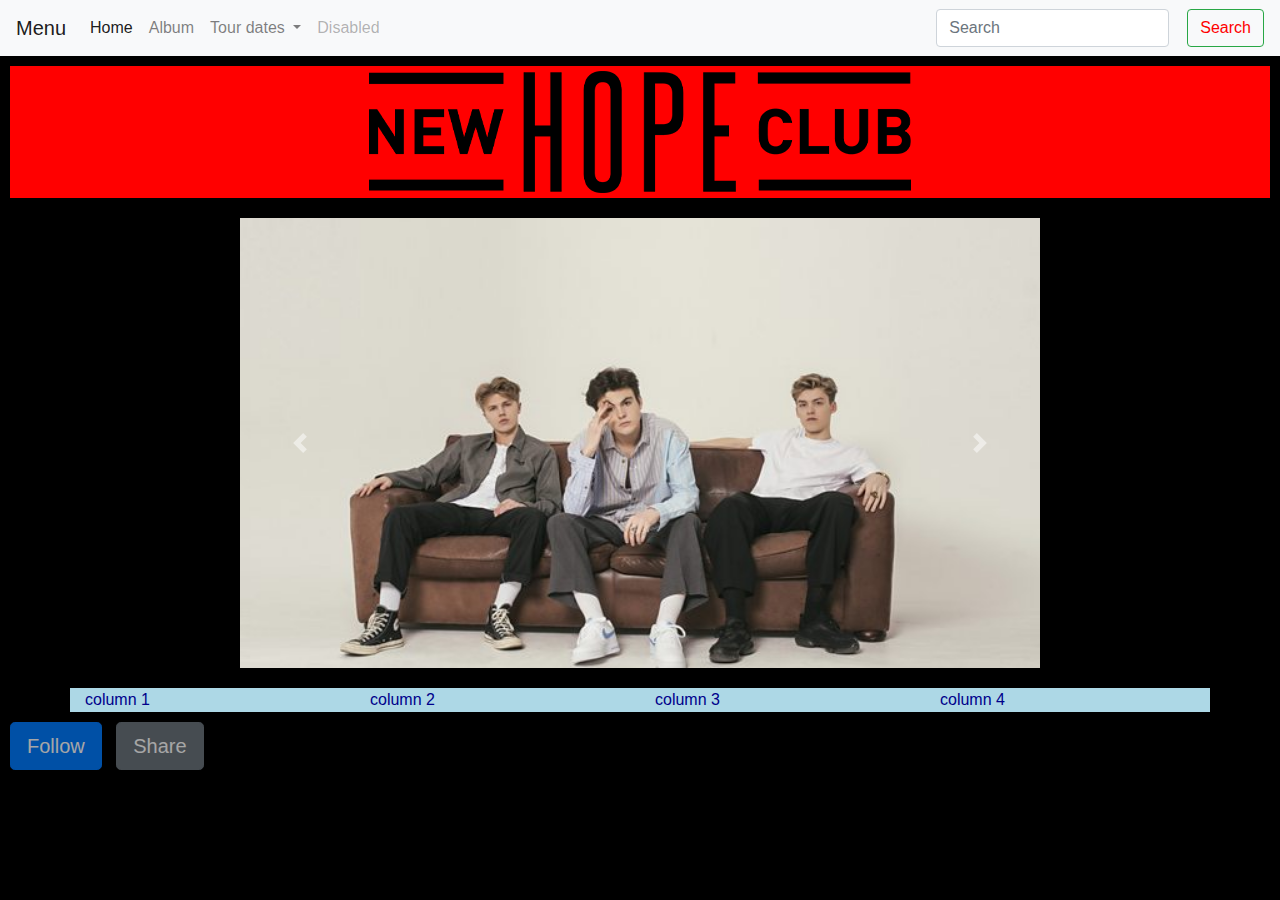
==== index.html @ d1408cec "bootstrap" ====
<!doctype html>
<html lang="en">
  <head>
    <!-- Required meta tags -->
    <meta charset="utf-8">
    <meta name="viewport" content="width=device-width, initial-scale=1, shrink-to-fit=no">

    <!-- Bootstrap CSS -->
    <link rel="stylesheet" href="css/bootstrap.min.css">
    <link href="css/styles.css" rel="stylesheet" type="text/css">
    <!-- css stylesheet -->
  <title>NEW HOPE CLUB</title>
  </head>
	
<!-- body starts here -->	
  <body>
	  
<!-- Header starts here! -->
<header>
	<nav class="navbar navbar-expand-lg navbar-light bg-light">
  <a class="navbar-brand" href="#">Menu</a>
  <button class="navbar-toggler" type="button" data-toggle="collapse" data-target="#navbarSupportedContent" aria-controls="navbarSupportedContent" aria-expanded="false" aria-label="Toggle navigation">
    <span class="navbar-toggler-icon"></span>
  </button>

  <div class="collapse navbar-collapse" id="navbarSupportedContent">
    <ul class="navbar-nav mr-auto">
      <li class="nav-item active">
        <a class="nav-link" href="#">Home <span class="sr-only">(current)</span></a>
      </li>
      <li class="nav-item">
        <a class="nav-link" href="#">Album</a>
      </li>
      <li class="nav-item dropdown">
        <a class="nav-link dropdown-toggle" href="#" id="navbarDropdown" role="button" data-toggle="dropdown" aria-haspopup="true" aria-expanded="false">
          Tour dates
        </a>
        <div class="dropdown-menu" aria-labelledby="navbarDropdown">
          <a class="dropdown-item" href="#">Europe</a>
          <a class="dropdown-item" href="#">UK</a>
          <div class="dropdown-divider"></div>
          <a class="dropdown-item" href="#">US</a>
        </div>
      </li>
      <li class="nav-item">
        <a class="nav-link disabled" href="#" tabindex="-1" aria-disabled="true">Disabled</a>
      </li>
    </ul>
    <form class="form-inline my-2 my-lg-0">
      <input class="form-control mr-sm-2" type="search" placeholder="Search" aria-label="Search">
      <button class="btn btn-outline-success my-2 my-sm-0" type="submit">Search</button>
    </form>
  </div>
</nav>
	
	<h1><img src="images/nhclogo.png" alt="New Hope Club"></h1>

	<!-- carousel -->
	<div id="carouselExampleControls" class="carousel slide" data-ride="carousel">
  <div class="carousel-inner">
    <div class="carousel-item active">
      <img src="images/nhc1.jpg" class="d-block w-100" alt="...">
    </div>
    <div class="carousel-item">
      <img src="images/nhc2.jpg" class="d-block w-100" alt="...">
    </div>
    <div class="carousel-item">
      <img src="images/nhc3.jpg" class="d-block w-100" alt="...">
    </div>
  </div>
  <a class="carousel-control-prev" href="#carouselExampleControls" role="button" data-slide="prev">
    <span class="carousel-control-prev-icon" aria-hidden="true"></span>
    <span class="sr-only">Previous</span>
  </a>
  <a class="carousel-control-next" href="#carouselExampleControls" role="button" data-slide="next">
    <span class="carousel-control-next-icon" aria-hidden="true"></span>
    <span class="sr-only">Next</span>
  </a>
</div>
		<!-- carousel end -->
	


</header>
<!-- header ends here -->  
	  
<!-- section starts here -->
<section>
 
		<!-- columns -->
<div class="container">
  <div class="row">
    <div class="col-12 col-sm-6 col-lg-3"> column 1 </div>
    <div class="col-12 col-sm-6 col-lg-3"> column 2 </div>
	<div class="col-12 col-sm-6 col-lg-3"> column 3 </div>
	<div class="col-12 col-sm-6 col-lg-3"> column 4 </div>
  </div>
</div>  	  			
		<!-- end columns -->
	
</section>
<!-- section ends here -->	  

<!-- footer starts here -->
<footer>
	
<a href="#" class="btn btn-primary btn-lg disabled" tabindex="-1" role="button" aria-disabled="true">Follow</a>
<a href="#" class="btn btn-secondary btn-lg disabled" tabindex="-1" role="button" aria-disabled="true">Share</a>	
	
</footer>	    
<!-- footer ends here -->
	  
	  
    <!-- Optional JavaScript -->
    <!-- jQuery first, then (Popper.js is included in the Bootstrap JS) then Bootstrap JS -->
    <script src="js/jquery-3.4.1.slim.min"></script>
    <script src="js/bootstrap.bundle.min.js"></script>
  </body>
	<!-- body ends here -->
</html>
---- css/styles.css ----
@charset "utf-8";

*{
	margin: 0px;
	padding: 0px;
}

body {
	background-color: black;
}

h1 {
	background-color: red;
	font-family: "Gill Sans", "Gill Sans MT", "Myriad Pro", "DejaVu Sans Condensed", Helvetica, Arial, "sans-serif";
	text-align: center;
	margin: 10px;
	padding: 5px;
}

.btn {
	margin-left: 10px;
	margin-top: 10px;
	margin-bottom: 10px;
}

.row {
	color: darkblue;
	background-color: lightblue
}

.carousel {
	width: 800px;
	height: auto;
	display: block;
	margin-left: auto;
	margin-right: auto;
	margin-top: 20px;
	margin-bottom: 20px;
}

.navbar {
	color: white;
	background-color: black;
}

.btn-outline-success {
 	color: red;
	
}

.my-sm-0 {
	
}
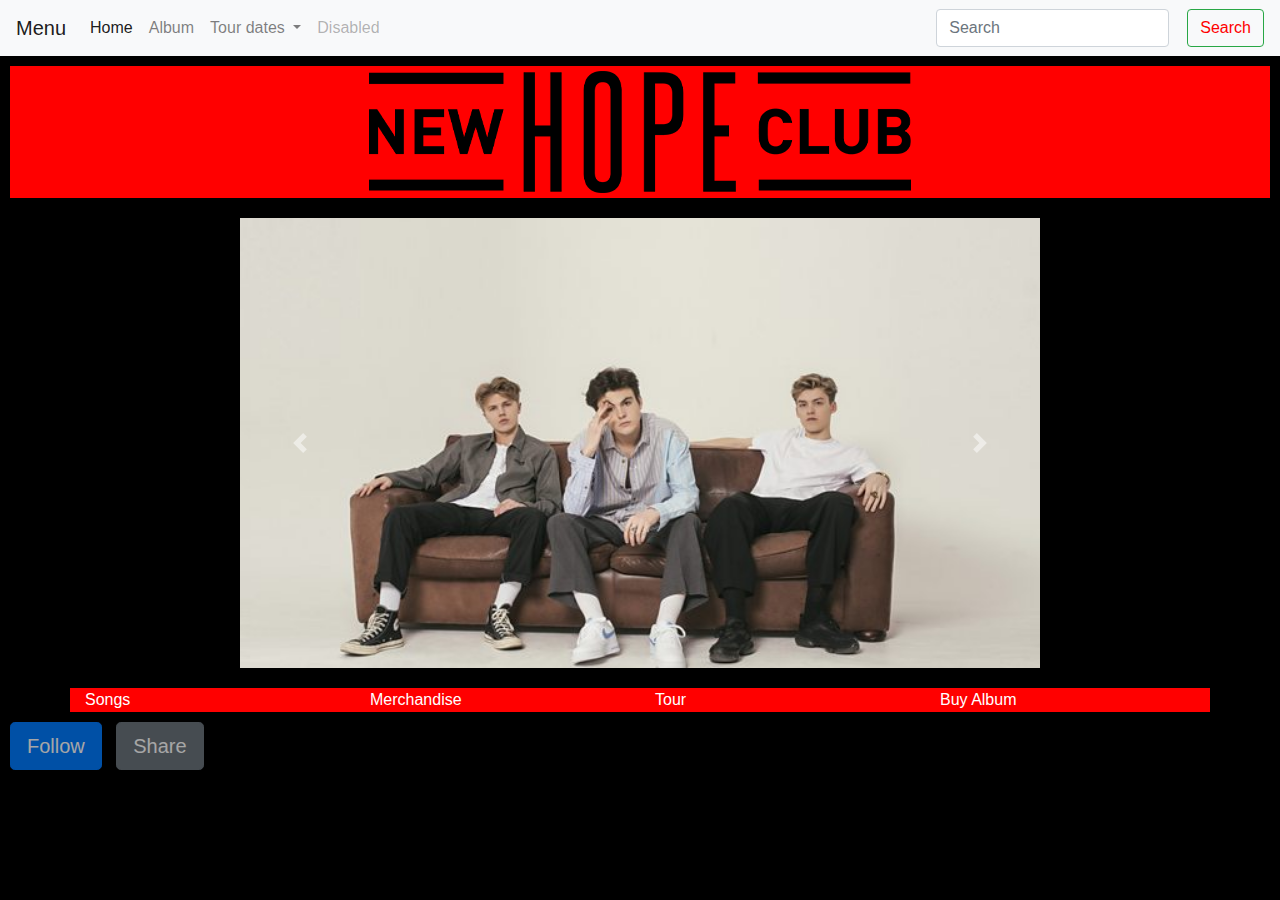
==== commit 4e178565: "I changed my columns" ====
--- a/index.html
+++ b/index.html
@@ -90,10 +90,10 @@
 		<!-- columns -->
 <div class="container">
   <div class="row">
-    <div class="col-12 col-sm-6 col-lg-3"> column 1 </div>
-    <div class="col-12 col-sm-6 col-lg-3"> column 2 </div>
-	<div class="col-12 col-sm-6 col-lg-3"> column 3 </div>
-	<div class="col-12 col-sm-6 col-lg-3"> column 4 </div>
+    <div class="col-12 col-sm-6 col-lg-3"> Songs </div>
+    <div class="col-12 col-sm-6 col-lg-3"> Merchandise </div>
+	<div class="col-12 col-sm-6 col-lg-3"> Tour </div>
+	<div class="col-12 col-sm-6 col-lg-3"> Buy Album </div>
   </div>
 </div>  	  			
 		<!-- end columns -->
--- a/css/styles.css
+++ b/css/styles.css
@@ -24,8 +24,8 @@
 }
 
 .row {
-	color: darkblue;
-	background-color: lightblue
+	color: white;
+	background-color: red;
 }
 
 .carousel {
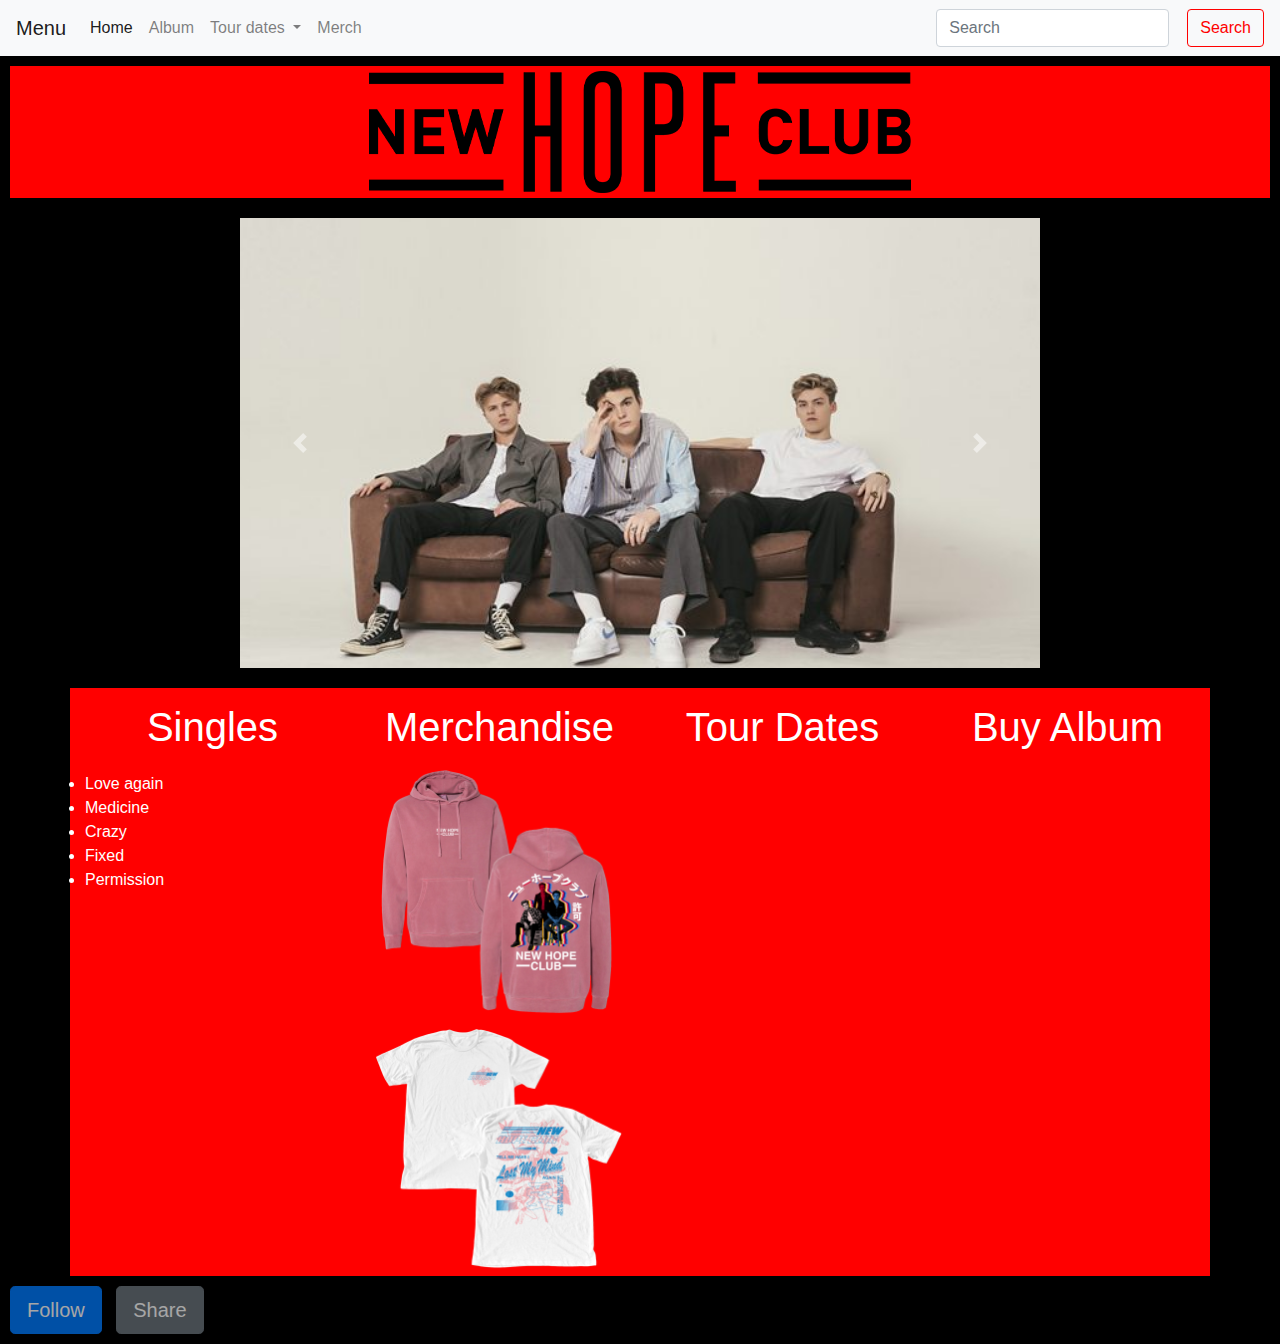
==== commit ded27a98: "more changes to my website" ====
--- a/index.html
+++ b/index.html
@@ -26,10 +26,10 @@
   <div class="collapse navbar-collapse" id="navbarSupportedContent">
     <ul class="navbar-nav mr-auto">
       <li class="nav-item active">
-        <a class="nav-link" href="#">Home <span class="sr-only">(current)</span></a>
+        <a class="nav-link" href="index.html">Home <span class="sr-only">(current)</span></a>
       </li>
       <li class="nav-item">
-        <a class="nav-link" href="#">Album</a>
+        <a class="nav-link" href="album.html">Album</a>
       </li>
       <li class="nav-item dropdown">
         <a class="nav-link dropdown-toggle" href="#" id="navbarDropdown" role="button" data-toggle="dropdown" aria-haspopup="true" aria-expanded="false">
@@ -43,7 +43,7 @@
         </div>
       </li>
       <li class="nav-item">
-        <a class="nav-link disabled" href="#" tabindex="-1" aria-disabled="true">Disabled</a>
+        <a class="nav-link" href="#" tabindex="-1" aria-disabled="true">Merch</a>
       </li>
     </ul>
     <form class="form-inline my-2 my-lg-0">
@@ -90,10 +90,28 @@
 		<!-- columns -->
 <div class="container">
   <div class="row">
-    <div class="col-12 col-sm-6 col-lg-3"> Songs </div>
-    <div class="col-12 col-sm-6 col-lg-3"> Merchandise </div>
-	<div class="col-12 col-sm-6 col-lg-3"> Tour </div>
-	<div class="col-12 col-sm-6 col-lg-3"> Buy Album </div>
+    <div class="col-12 col-sm-6 col-lg-3">
+		<h1>Singles</h1> 
+		<p>
+			<li>Love again</li>
+			<li>Medicine</li>
+			<li>Crazy</li>
+			<li>Fixed</li>
+			<li>Permission</li>
+		</p>
+	  </div>
+    <div class="col-12 col-sm-6 col-lg-3">
+		<h1>Merchandise</h1>
+		<img class="img-fluid" src="images/hoodie_merch.webp" alt="hoodie">
+		<img class="img-fluid" src="images/shirt_merch.webp" alt="shirt">
+	  </div>
+	<div class="col-12 col-sm-6 col-lg-3"> 
+		<h1>Tour Dates</h1> 
+		
+	  </div>
+	<div class="col-12 col-sm-6 col-lg-3">
+		<h1>Buy Album</h1>
+	</div>
   </div>
 </div>  	  			
 		<!-- end columns -->
@@ -113,7 +131,7 @@
 	  
     <!-- Optional JavaScript -->
     <!-- jQuery first, then (Popper.js is included in the Bootstrap JS) then Bootstrap JS -->
-    <script src="js/jquery-3.4.1.slim.min"></script>
+    <script src="js/jquery-3.4.1.slim.min.js"></script>
     <script src="js/bootstrap.bundle.min.js"></script>
   </body>
 	<!-- body ends here -->
--- a/css/styles.css
+++ b/css/styles.css
@@ -26,6 +26,7 @@
 .row {
 	color: white;
 	background-color: red;
+	
 }
 
 .carousel {
@@ -38,20 +39,9 @@
 	margin-bottom: 20px;
 }
 
-.navbar {
-	color: white;
-	background-color: black;
-}
-
 .btn-outline-success {
  	color: red;
+	border-color: red;
 	
 }
 
-.my-sm-0 {
-	
-}
-
-
-
-
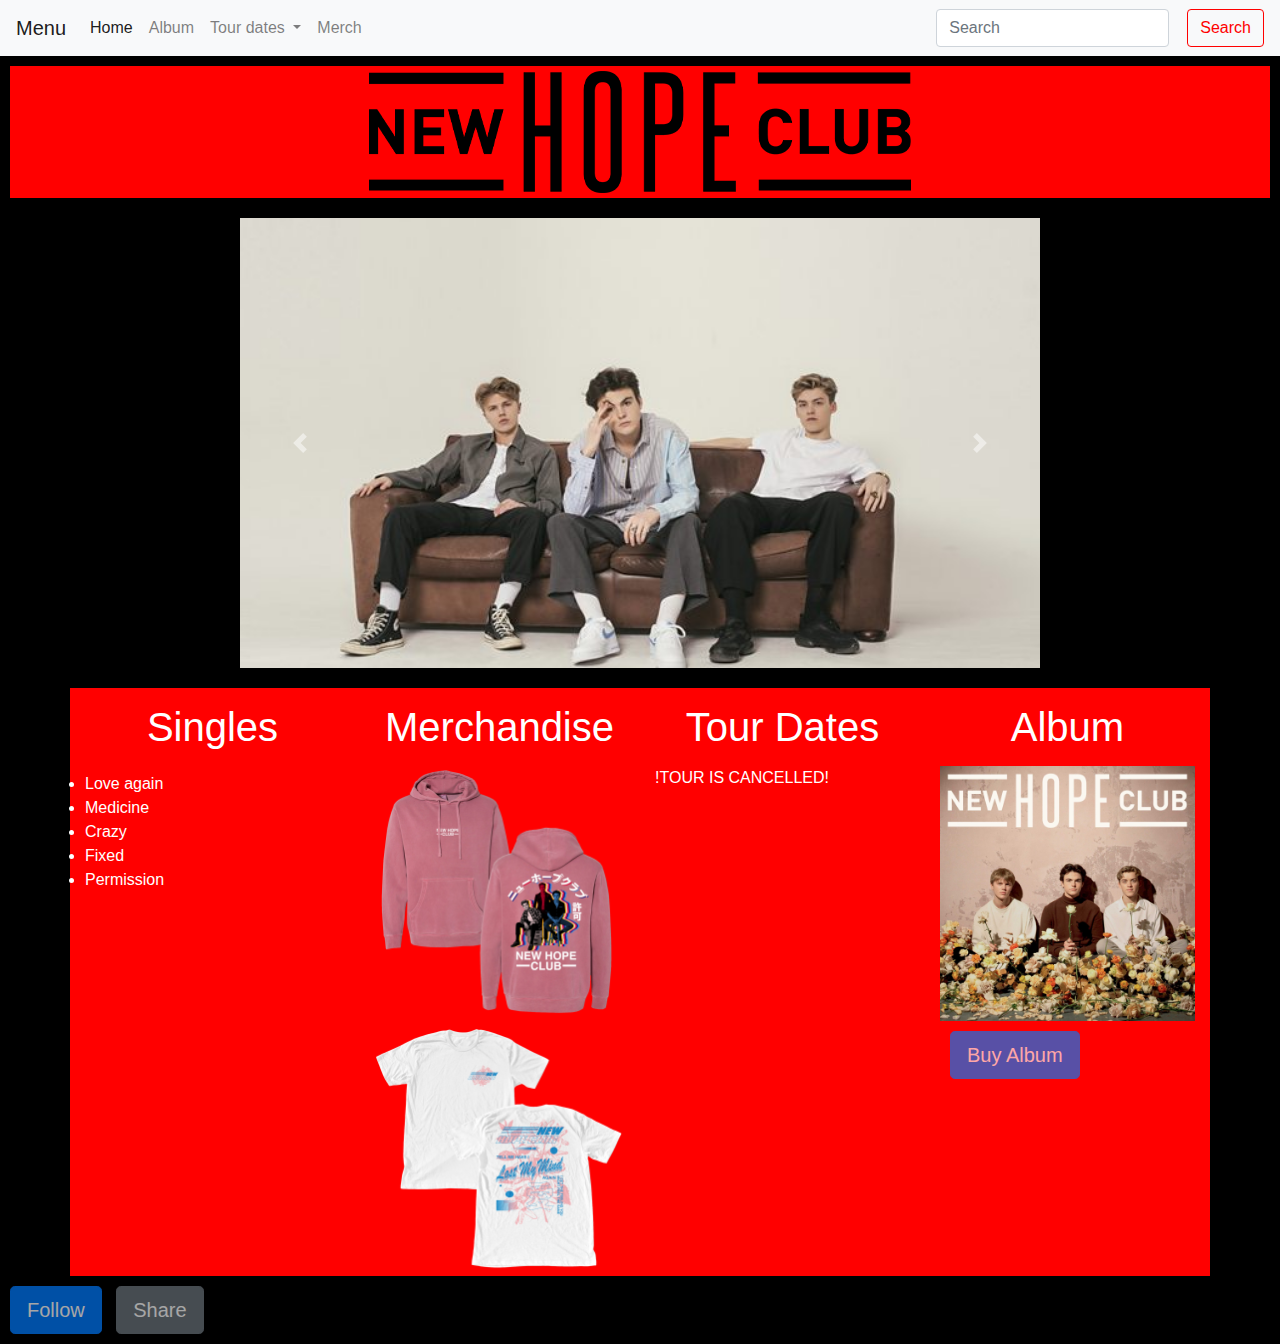
==== commit 5113a137: "more changes" ====
--- a/index.html
+++ b/index.html
@@ -107,10 +107,12 @@
 	  </div>
 	<div class="col-12 col-sm-6 col-lg-3"> 
 		<h1>Tour Dates</h1> 
-		
+		<p>!TOUR IS CANCELLED!</p>
 	  </div>
 	<div class="col-12 col-sm-6 col-lg-3">
-		<h1>Buy Album</h1>
+		<h1>Album</h1>
+		<img src="images/Album.jpg" alt="Album cover" class="img-fluid"> 
+		<a href="album.html" class="btn btn-primary btn-lg disabled button" tabindex="-1" role="button" aria-disabled="true">Buy Album</a>
 	</div>
   </div>
 </div>  	  			
--- a/css/styles.css
+++ b/css/styles.css
@@ -42,6 +42,19 @@
 .btn-outline-success {
  	color: red;
 	border-color: red;
-	
 }
 
+.album {
+	width: 800px;
+	height: auto;
+	display: block;
+	margin-left: auto;
+	margin-right: auto;
+	margin-top: 20px;
+	margin-bottom: 20px;
+}
+
+.button {
+	background-color: #CE6871;
+}
+
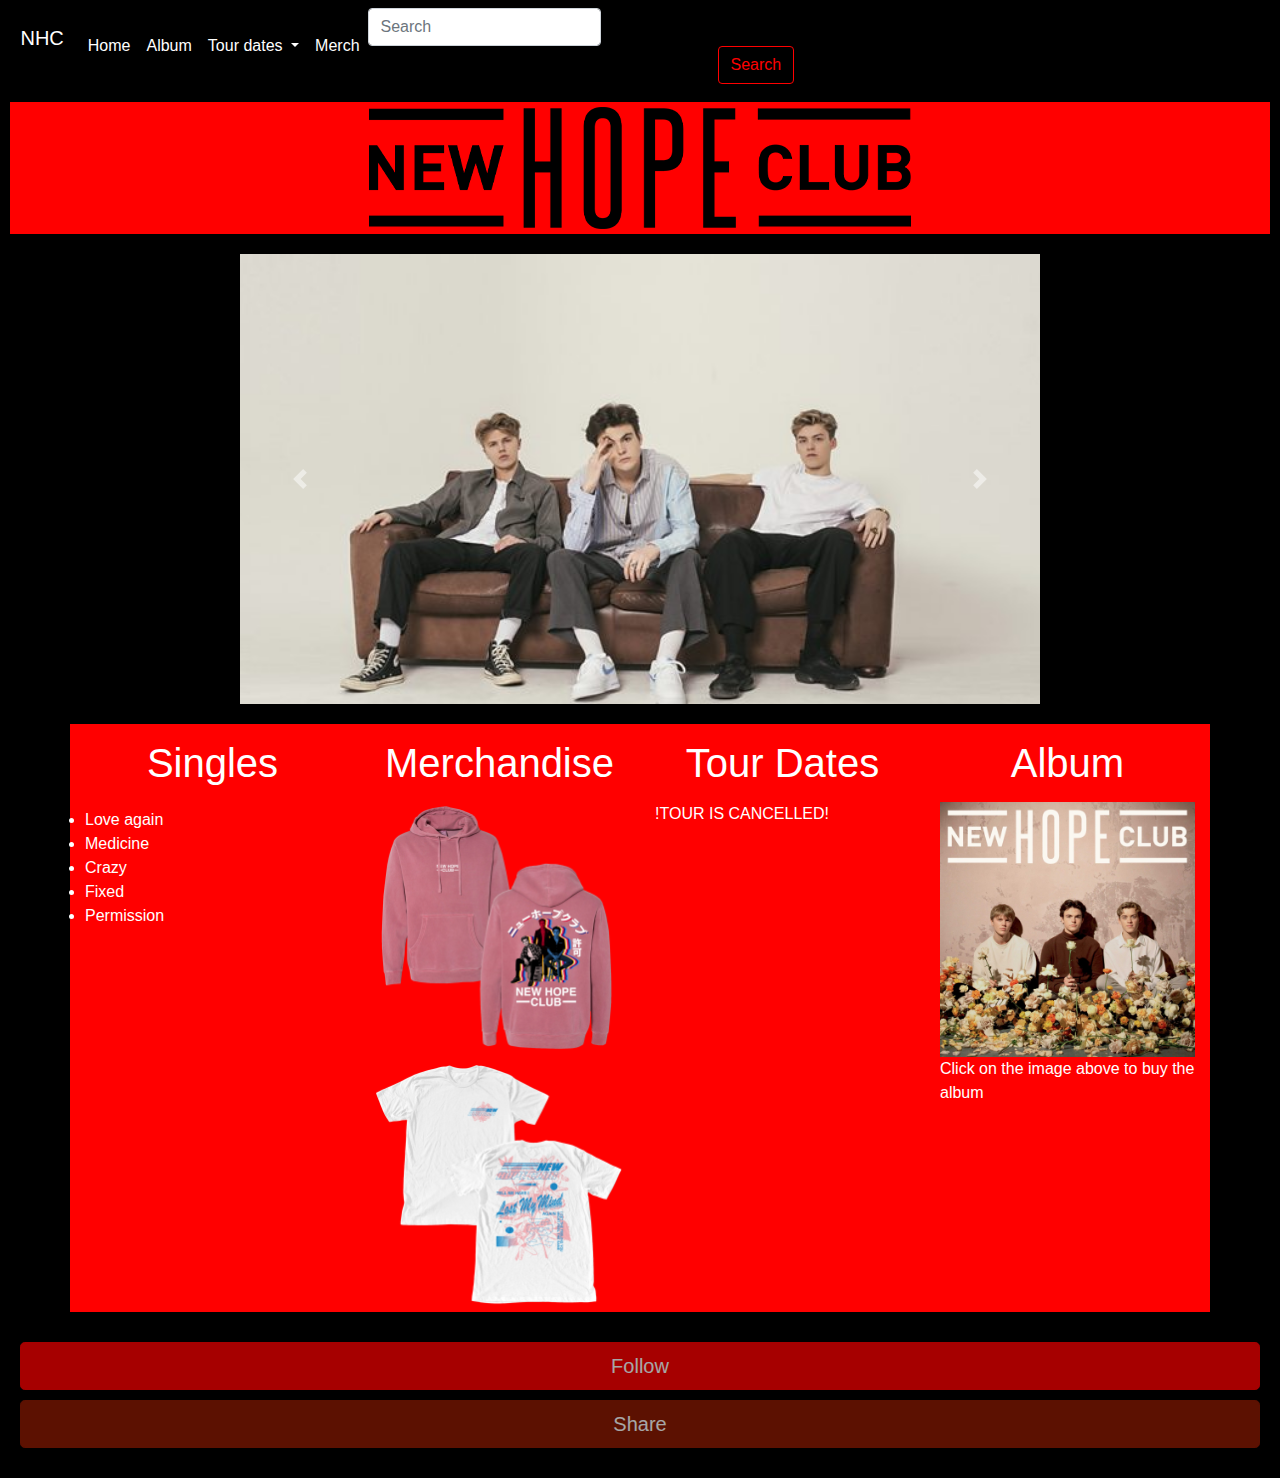
==== commit 3ade82ca: "Final changes to my individual final assignment" ====
--- a/index.html
+++ b/index.html
@@ -17,10 +17,11 @@
 	  
 <!-- Header starts here! -->
 <header>
-	<nav class="navbar navbar-expand-lg navbar-light bg-light">
-  <a class="navbar-brand" href="#">Menu</a>
-  <button class="navbar-toggler" type="button" data-toggle="collapse" data-target="#navbarSupportedContent" aria-controls="navbarSupportedContent" aria-expanded="false" aria-label="Toggle navigation">
-    <span class="navbar-toggler-icon"></span>
+	<nav class="navbar navbar-expand-lg navbar-light bg-light col-lg-12">
+      <p>&nbsp;</p>
+      <p> <a class="navbar-brand" href="#">NHC</a> </p>
+      <button class="navbar-toggler" type="button" data-toggle="collapse" data-target="#navbarSupportedContent" aria-controls="navbarSupportedContent" aria-expanded="false" aria-label="Toggle navigation">
+    <span class="navbar-toggler-icon">-</span>
   </button>
 
   <div class="collapse navbar-collapse" id="navbarSupportedContent">
@@ -59,7 +60,7 @@
 	<div id="carouselExampleControls" class="carousel slide" data-ride="carousel">
   <div class="carousel-inner">
     <div class="carousel-item active">
-      <img src="images/nhc1.jpg" class="d-block w-100" alt="...">
+      <img src="images/nhc1.jpg" class="d-block w-100 img-fluid" alt="...">
     </div>
     <div class="carousel-item">
       <img src="images/nhc2.jpg" class="d-block w-100" alt="...">
@@ -89,7 +90,7 @@
  
 		<!-- columns -->
 <div class="container">
-  <div class="row">
+  <div class="row index">
     <div class="col-12 col-sm-6 col-lg-3">
 		<h1>Singles</h1> 
 		<p>
@@ -111,8 +112,9 @@
 	  </div>
 	<div class="col-12 col-sm-6 col-lg-3">
 		<h1>Album</h1>
-		<img src="images/Album.jpg" alt="Album cover" class="img-fluid"> 
-		<a href="album.html" class="btn btn-primary btn-lg disabled button" tabindex="-1" role="button" aria-disabled="true">Buy Album</a>
+		<a href="album.html"><img src="images/Album.jpg" alt="Album cover" class="img-fluid"></a> 
+		<p>Click on the image above to buy the album</p>
+
 	</div>
   </div>
 </div>  	  			
@@ -122,10 +124,10 @@
 <!-- section ends here -->	  
 
 <!-- footer starts here -->
-<footer>
+<footer class="footer-home">
 	
-<a href="#" class="btn btn-primary btn-lg disabled" tabindex="-1" role="button" aria-disabled="true">Follow</a>
-<a href="#" class="btn btn-secondary btn-lg disabled" tabindex="-1" role="button" aria-disabled="true">Share</a>	
+<a href="#" class="btn btn-primary btn-lg disabled button-follow" tabindex="-1" role="button" aria-disabled="true">Follow</a>
+<a href="#" class="btn btn-secondary btn-lg disabled button-share" tabindex="-1" role="button" aria-disabled="true">Share</a>	
 	
 </footer>	    
 <!-- footer ends here -->
--- a/css/styles.css
+++ b/css/styles.css
@@ -18,12 +18,14 @@
 }
 
 .btn {
-	margin-left: 10px;
+	margin-left: 350px;
+	margin-right:350px;
 	margin-top: 10px;
 	margin-bottom: 10px;
+	display: block;
 }
 
-.row {
+.index {
 	color: white;
 	background-color: red;
 	
@@ -42,6 +44,25 @@
 .btn-outline-success {
  	color: red;
 	border-color: red;
+	
+}
+
+.navbar {
+	background-color: black !important;
+}
+
+.navbar-brand {
+	color: white !important;
+}
+
+.nav-link {
+	color: white !important;
+	
+}
+
+.navbar-toggler-icon {
+	color: white !important;
+	background-color: white !important;
 }
 
 .album {
@@ -54,7 +75,67 @@
 	margin-bottom: 20px;
 }
 
-.button {
-	background-color: #CE6871;
+
+.album-explanation {
+	color: white;
+	text-align: center;
+	
 }
 
+.button-follow {
+	margin: 10px;
+	background-color: red !important;
+	border-color: red !important;
+}
+
+.button-share {
+	margin: 10px;
+	background-color: #8E1B03 !important;
+	border-color: #8E1B03 !important;
+}
+
+.footer-home {
+	padding: 10px;
+	margin-top: 10px;
+	margin-bottom: 10px;
+}
+
+.follow {
+	background-color: red !important;
+	color: white !important;
+	border-color: red !important;
+	margin: 10px;
+}
+
+.share {
+	background-color: #8E1B03 !important;
+	color: white !important;
+	border-color:#8E1B03 !important;
+	margin: 10px;
+}
+
+.video {
+	display: block;
+	margin-left: auto;
+	margin-right: auto;
+	margin-top: 20px;
+	margin-bottom: 20px;
+}
+
+.spotify {
+	display: block;
+	margin-left: auto;
+	margin-right: auto;
+	margin-top: 20px;
+	margin-bottom: 20px;
+	width: 200px;
+}
+
+.album-column {
+	display: block;
+	margin-left: auto;
+	margin-right: auto;
+	maring-top: 20px;
+	margin-bottom: 20px;
+	background-color: black !important;
+}